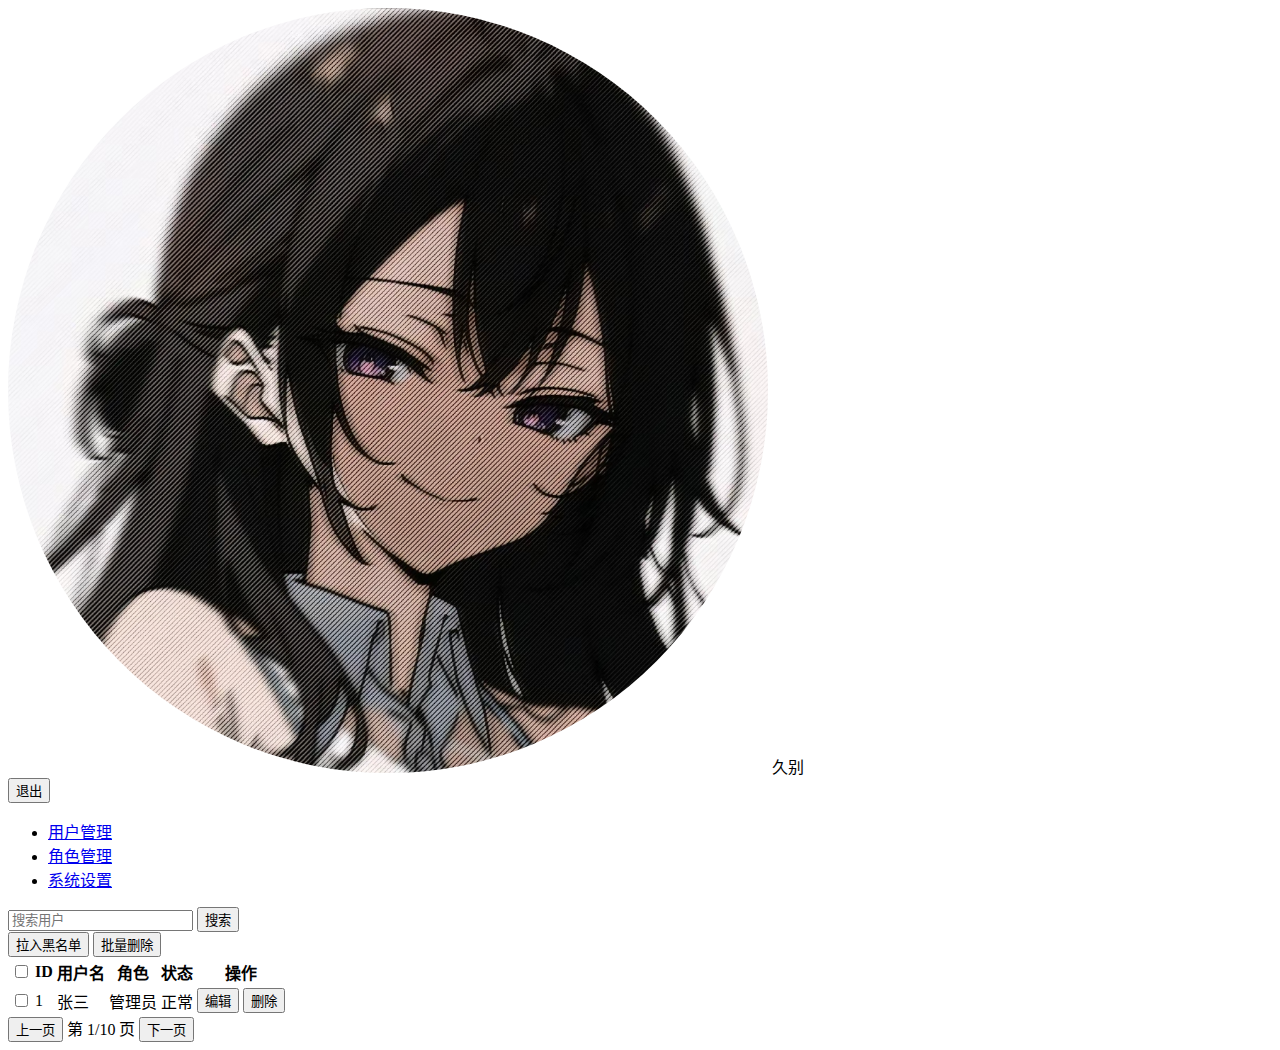
==== templates/admin/index.html @ 1292488a "Initial commit" ====
<!DOCTYPE html>
<html lang="zh-CN">
<head>
    <meta charset="UTF-8">
    <title>图书管理系统</title>
    <link rel="stylesheet" href="/static/css/admin/index.css">
</head>
<body>
<div class="container">
    <!-- 顶部导航栏 -->
    <header class="header">
        <div class="logo">
            <img src="/static/images/头像.png" style="border-radius: 50%;" alt="系统Logo">
            <span>久别</span>
        </div>
        <div class="user-info">
            <button class="logout-btn">退出</button>
        </div>
    </header>


    <!-- 主内容区 -->
    <div class="main-content">
        <!-- 左侧菜单 -->
        <aside class="sidebar">
            
            <ul>
                <li class="active">
                    <a href="#">
                        <span>用户管理</span>
                    </a>
                </li>
                <li>
                    <a href="#">
                        <span>角色管理</span>
                    </a>
                </li>
                <li>
                    <a href="#">
                        <span>系统设置</span>
                    </a>
                </li>
            </ul>
        </aside>

        <!-- 右侧内容 -->
        <main class="content">
            <!-- 用户列表工具栏 -->
            <div class="toolbar">
                <div class="search-box">
                    <input type="text" placeholder="搜索用户">
                    <button class="search-btn">搜索</button>
                </div>
                <div class="action-buttons">
                    <button class="btn-export">拉入黑名单</button>
                    <button class="btn-delete">批量删除</button>
                </div>
            </div>

            <!-- 用户列表表格 -->
            <table class="user-table">
                <thead>
                <tr>
                    <th><input type="checkbox" class="select-all"></th>
                    <th>ID</th>
                    <th>用户名</th>
                    <th>角色</th>
                    <th>状态</th>
                    <th>操作</th>
                </tr>
                </thead>
                <tbody>
                <tr>
                    <td><input type="checkbox"></td>
                    <td>1</td>
                    <td>张三</td>
                    <td>管理员</td>
                    <td><span class="status-active">正常</span></td>
                    <td>
                        <button class="btn-edit">编辑</button>
                        <button class="btn-delete">删除</button>
                    </td>
                </tr>
                <!-- 更多用户行 -->
                </tbody>
            </table>

            <!-- 分页 -->
            <div class="pagination">
                <button class="prev">上一页</button>
                <span class="page-info">第 1/10 页</span>
                <button class="next">下一页</button>
            </div>
        </main>
    </div>
</div>

<script>
</script>
</body>
</html>
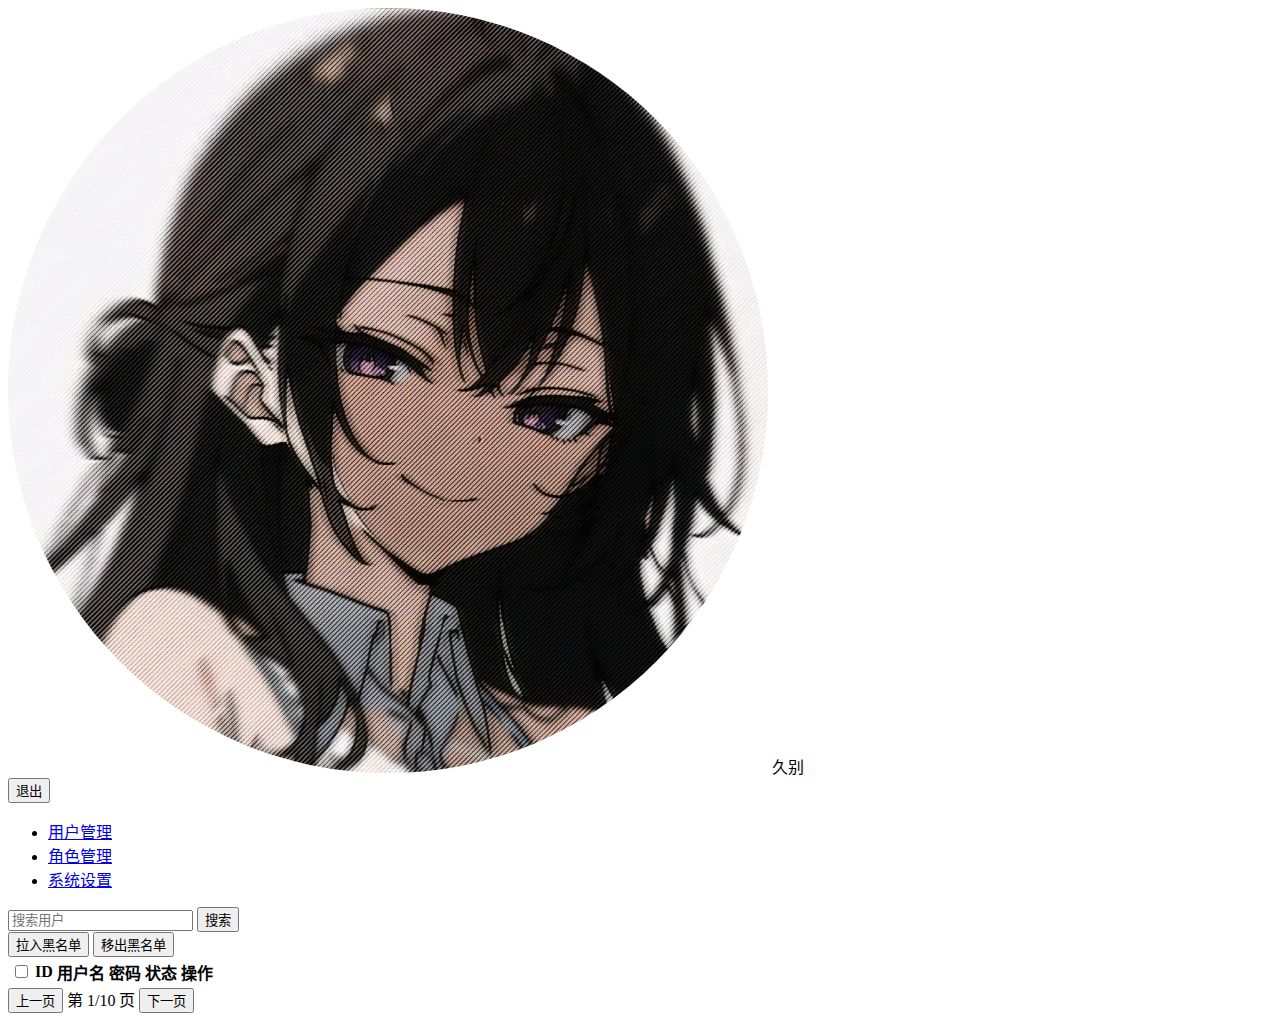
==== commit 2dd49942: "Initial commit" ====
--- a/templates/admin/index.html
+++ b/templates/admin/index.html
@@ -14,7 +14,7 @@
             <span>久别</span>
         </div>
         <div class="user-info">
-            <button class="logout-btn">退出</button>
+            <button class="logout-btn" onclick="window.location.href='/';">退出</button>
         </div>
     </header>
 
@@ -26,12 +26,12 @@
             
             <ul>
                 <li class="active">
-                    <a href="#">
+                    <a href="/AdminMain/">
                         <span>用户管理</span>
                     </a>
                 </li>
                 <li>
-                    <a href="#">
+                    <a href="/test/">
                         <span>角色管理</span>
                     </a>
                 </li>
@@ -53,7 +53,7 @@
                 </div>
                 <div class="action-buttons">
                     <button class="btn-export">拉入黑名单</button>
-                    <button class="btn-delete">批量删除</button>
+                    <button class="btn-delete">移出黑名单</button>
                 </div>
             </div>
 
@@ -64,23 +64,12 @@
                     <th><input type="checkbox" class="select-all"></th>
                     <th>ID</th>
                     <th>用户名</th>
-                    <th>角色</th>
+                    <th>密码</th>
                     <th>状态</th>
                     <th>操作</th>
                 </tr>
                 </thead>
                 <tbody>
-                <tr>
-                    <td><input type="checkbox"></td>
-                    <td>1</td>
-                    <td>张三</td>
-                    <td>管理员</td>
-                    <td><span class="status-active">正常</span></td>
-                    <td>
-                        <button class="btn-edit">编辑</button>
-                        <button class="btn-delete">删除</button>
-                    </td>
-                </tr>
                 <!-- 更多用户行 -->
                 </tbody>
             </table>
@@ -96,6 +85,82 @@
 </div>
 
 <script>
+     let currentPage = 1;
+const totalPages = 10; // 假设你知道总页数
+
+// 合并后的 fetchData 函数
+const fetchData = async (page) => {
+    try {
+        const response = await fetch(`/Admin/userList/?page=${page}`);
+        const data = await response.json();
+        renderTable(data.users); // 假设返回的数据有 users 属性
+        updatePagination(data.current_page, data.total_pages); // 假设返回的数据包含分页信息
+    } catch (error) {
+        console.error('获取用户数据失败:', error);
+    }
+};
+
+// 渲染表格内容
+const renderTable = (users) => {
+    const tbody = document.querySelector('.user-table tbody');
+    tbody.innerHTML = ''; // 清空表格内容
+    users.forEach((user, index) => {
+        const tr = document.createElement('tr');
+        tr.innerHTML = `
+            <td><input type="checkbox"></td>
+            <td>${user.uid}</td>
+            <td>${user.username}</td>
+            <td>${user.password}</td>
+            <td>
+                <span class="${user.is_blacklisted ? 'status-blacklisted' : 'status-active'}">
+                    ${user.is_blacklisted ? '黑名单' : '正常'}
+                </span>
+            </td>
+            <td>
+                <button class="btn-edit">编辑</button>
+                <button class="btn-delete">删除</button>
+            </td>
+        `;
+        tbody.appendChild(tr);
+    });
+};
+
+// 更新分页信息
+const updatePagination = (currentPage, totalPages) => {
+    const pageInfo = document.querySelector('.page-info');
+    const prevButton = document.querySelector('.prev');
+    const nextButton = document.querySelector('.next');
+
+    // 更新页码显示
+    pageInfo.textContent = `第 ${currentPage} / ${totalPages} 页`;
+
+    // 根据当前页控制按钮显示
+    prevButton.disabled = currentPage <= 1;
+    nextButton.disabled = currentPage >= totalPages;
+};
+
+// 翻页功能
+const changePage = (page) => {
+    if (page < 1 || page > totalPages) return;
+    currentPage = page;
+    fetchData(currentPage);
+};
+
+// 页面加载完成后获取第一页数据
+document.addEventListener('DOMContentLoaded', () => {
+    fetchData(currentPage);
+
+    // 上一页按钮
+    document.querySelector('.prev').addEventListener('click', () => {
+        changePage(currentPage - 1);
+    });
+
+    // 下一页按钮
+    document.querySelector('.next').addEventListener('click', () => {
+        changePage(currentPage + 1);
+    });
+});
+
 </script>
 </body>
 </html>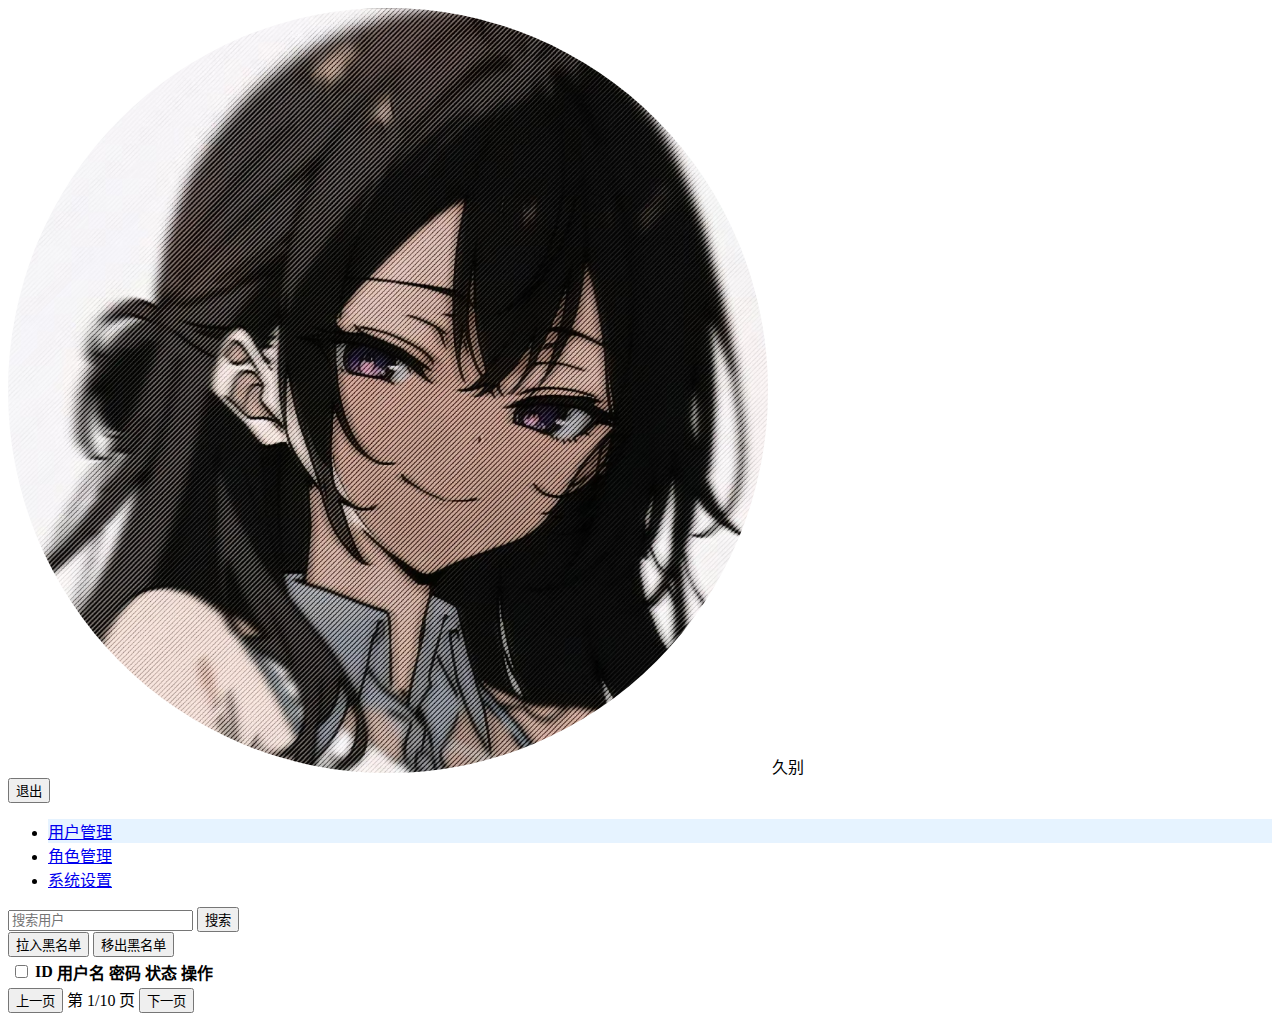
==== commit b316fe6e: "Initial commit" ====
--- a/templates/admin/index.html
+++ b/templates/admin/index.html
@@ -4,6 +4,11 @@
     <meta charset="UTF-8">
     <title>图书管理系统</title>
     <link rel="stylesheet" href="/static/css/admin/index.css">
+    <style>
+        .sidebar li.active{
+            background-color: #e6f3ff;
+        }
+    </style>
 </head>
 <body>
 <div class="container">
@@ -16,6 +21,7 @@
         <div class="user-info">
             <button class="logout-btn" onclick="window.location.href='/';">退出</button>
         </div>
+        
     </header>
 
 
@@ -26,7 +32,7 @@
             
             <ul>
                 <li class="active">
-                    <a href="/AdminMain/">
+                    <a href="/AdminMain/" >
                         <span>用户管理</span>
                     </a>
                 </li>
@@ -117,7 +123,7 @@
                 </span>
             </td>
             <td>
-                <button class="btn-edit">编辑</button>
+                <button class="btn-edit" onclick="editUser(${user.uid})">编辑</button>
                 <button class="btn-delete">删除</button>
             </td>
         `;
@@ -161,6 +167,11 @@
     });
 });
 
+const editUser = (userId) => {
+    // 跳转到编辑页面，并传递用户ID作为查询参数
+    window.location.href = `/editUser?id=${userId}`;
+};
+
 </script>
 </body>
 </html>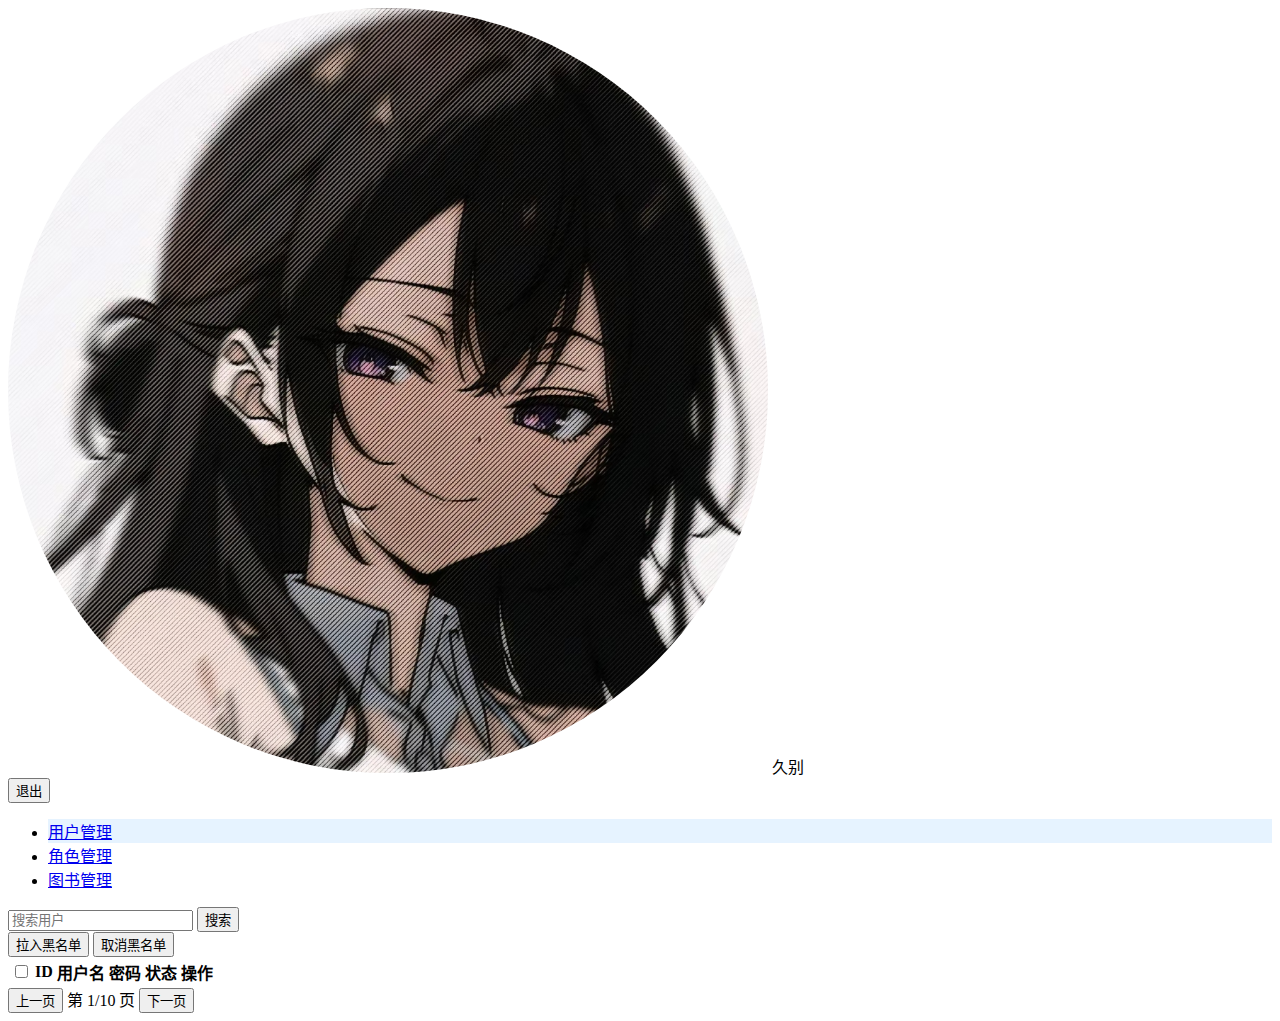
==== commit d654583b: "Initial commit" ====
--- a/templates/admin/index.html
+++ b/templates/admin/index.html
@@ -37,13 +37,13 @@
                     </a>
                 </li>
                 <li>
-                    <a href="/test/">
+                    <a href="/change_user/">
                         <span>角色管理</span>
                     </a>
                 </li>
                 <li>
-                    <a href="#">
-                        <span>系统设置</span>
+                    <a href="/toEditBooks/">
+                        <span>图书管理</span>
                     </a>
                 </li>
             </ul>
@@ -58,8 +58,8 @@
                     <button class="search-btn">搜索</button>
                 </div>
                 <div class="action-buttons">
-                    <button class="btn-export">拉入黑名单</button>
-                    <button class="btn-delete">移出黑名单</button>
+                    <button class="btn-export" onclick="batchAddToBlacklist()">拉入黑名单</button>
+                    <button class="btn-delete" onclick="batchRemoveFromBlacklist()">取消黑名单</button>
                 </div>
             </div>
 
@@ -113,7 +113,7 @@
     users.forEach((user, index) => {
         const tr = document.createElement('tr');
         tr.innerHTML = `
-            <td><input type="checkbox"></td>
+            <td><input type="checkbox" class="select-user" value="${user.username}"></td>
             <td>${user.uid}</td>
             <td>${user.username}</td>
             <td>${user.password}</td>
@@ -124,10 +124,29 @@
             </td>
             <td>
                 <button class="btn-edit" onclick="editUser(${user.uid})">编辑</button>
-                <button class="btn-delete">删除</button>
+                <button class="btn-delete" onclick="deleteUser(${user.uid})">删除</button>
             </td>
         `;
         tbody.appendChild(tr);
+    });
+    
+    
+    // 更新全选框的事件监听
+    const selectAllCheckbox = document.querySelector('.select-all');
+    selectAllCheckbox.addEventListener('change', (event) => {
+        const userCheckboxes = document.querySelectorAll('.select-user');
+        userCheckboxes.forEach((checkbox) => {
+            checkbox.checked = event.target.checked;
+        });
+    });
+
+    // 绑定用户复选框事件
+    const userCheckboxes = document.querySelectorAll('.select-user');
+    userCheckboxes.forEach((checkbox) => {
+        checkbox.addEventListener('change', () => {
+            // 如果有一个复选框没有被选中，则取消全选框的勾选
+            selectAllCheckbox.checked = [...userCheckboxes].every(checkbox => checkbox.checked);
+        });
     });
 };
 
@@ -171,7 +190,112 @@
     // 跳转到编辑页面，并传递用户ID作为查询参数
     window.location.href = `/editUser?id=${userId}`;
 };
-
+     
+
+     
+
+const deleteUser = async (userId) => {
+    // 弹出确认框，询问用户是否确定删除
+    const isConfirmed = confirm(`确定要删除id为${userId}的用户吗？`);
+    // 如果用户点击了确认按钮
+    if (isConfirmed) {
+        try {
+            const response = await fetch(`/deleteUser/${userId}/`, {
+                method: 'DELETE',
+            });
+
+            const data = await response.json();
+
+            if (data.success) {
+                alert(data.message);
+                // 刷新表格数据
+                fetchData(currentPage);
+            } else {
+                alert(data.message);
+            }
+        } catch (error) {
+            console.error('删除用户失败:', error);
+            alert('删除失败');
+        }
+    } else {
+        // 如果用户点击取消，则不执行删除操作
+        console.log('删除操作被取消');
+    }
+};
+
+const batchAddToBlacklist = async () => {
+    // 获取选中的用户 ID
+    const selectedCheckboxes = document.querySelectorAll('.select-user:checked');
+    const selectedUserIds = Array.from(selectedCheckboxes).map(cb => cb.value);
+
+    if (selectedUserIds.length === 0) {
+        alert('请先选择用户！');
+        return;
+    }
+
+    try {
+        // 发送请求到后端
+        const response = await fetch('/batchAddToBlacklist/', {
+            method: 'POST',
+            headers: {
+                'Content-Type': 'application/json',
+            },
+            body: JSON.stringify({ user_name: selectedUserIds }),
+        });
+
+        const data = await response.json();
+
+        if (data.success) {
+            alert(data.message);
+            fetchData(currentPage); // 刷新数据
+        } else {
+            alert(data.message);
+        }
+    } catch (error) {
+        console.error('批量拉入黑名单失败:', error);
+        alert('操作失败，请稍后再试');
+    }
+};
+
+
+
+const batchRemoveFromBlacklist = async () => {
+    // 获取选中的用户 ID
+    const selectedCheckboxes = document.querySelectorAll('.select-user:checked');
+    const selectedUserIds = Array.from(selectedCheckboxes).map(cb => cb.value);
+
+    if (selectedUserIds.length === 0) {
+        alert('请先选择用户！');
+        return;
+    }
+
+    try {
+        // 发送请求到后端
+        const response = await fetch('/batchRemoveFromBlacklist/', {
+            method: 'POST',
+            headers: {
+                'Content-Type': 'application/json',
+            },
+            body: JSON.stringify({ user_name: selectedUserIds }),
+        });
+
+        const data = await response.json();
+
+        if (data.success) {
+            alert(data.message);
+            fetchData(currentPage); // 刷新数据
+        } else {
+            alert(data.message);
+        }
+    } catch (error) {
+        console.error('批量取消黑名单失败:', error);
+        alert('操作失败，请稍后再试');
+    }
+};
+
+
+     
+ 
 </script>
 </body>
 </html>